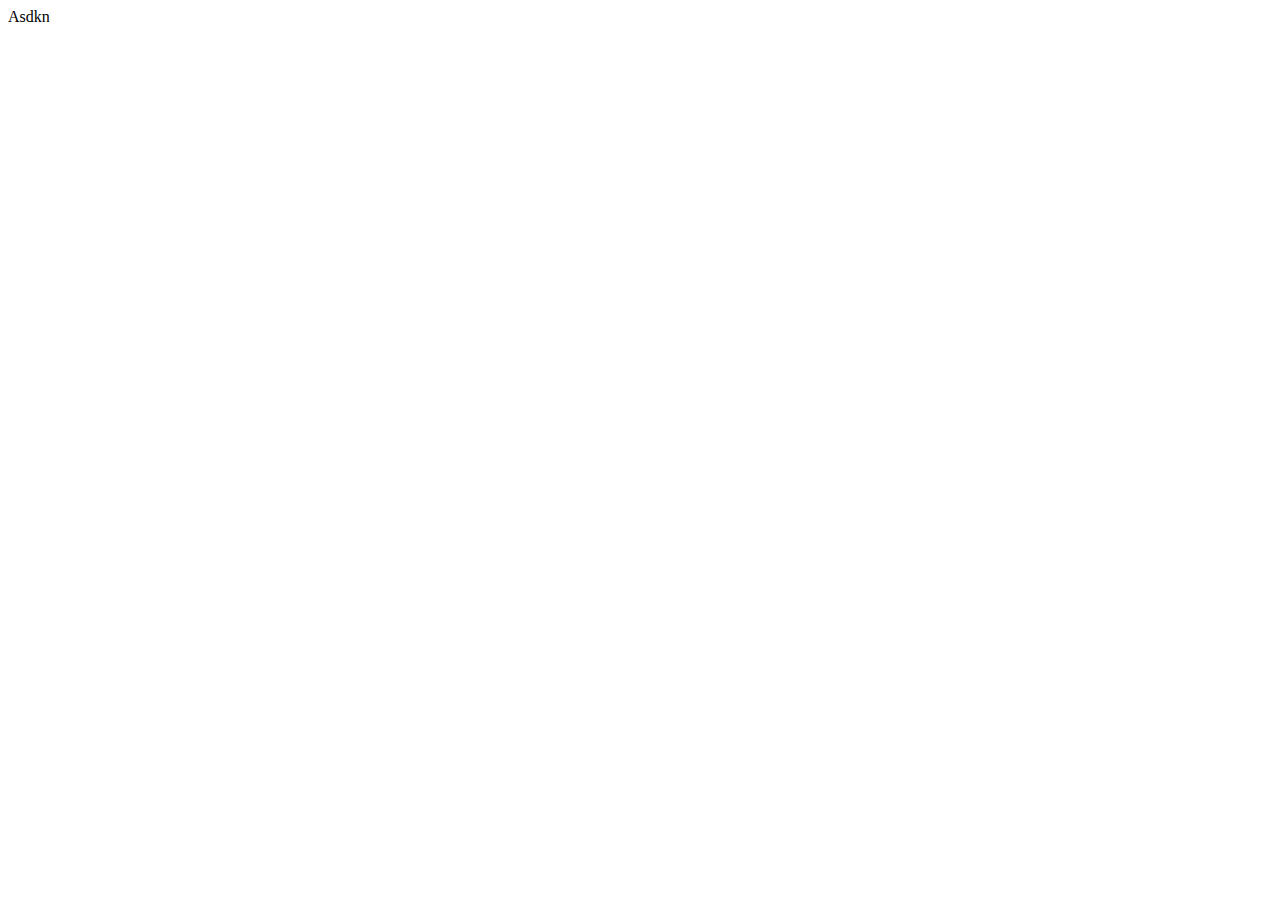
==== index.html @ a06a92b8 "boilerplate" ====
<!DOCTYPE html>
<html lang="en">
<head>
	<meta charset="UTF-8">
	<meta name="viewport" content="width=device-width, initial-scale=1.0">
	<title>Cocktail Compendium</title>

	<link rel="stylesheet" type="text/css" href="./css/styles.css" media="screen" />
	<script type="text/javascript" src="./js/main.js"></script>
</head>
<body>
	<div class="upperContainer topLevelContainer">
        Asdkn
	</div>
</body>

</html>
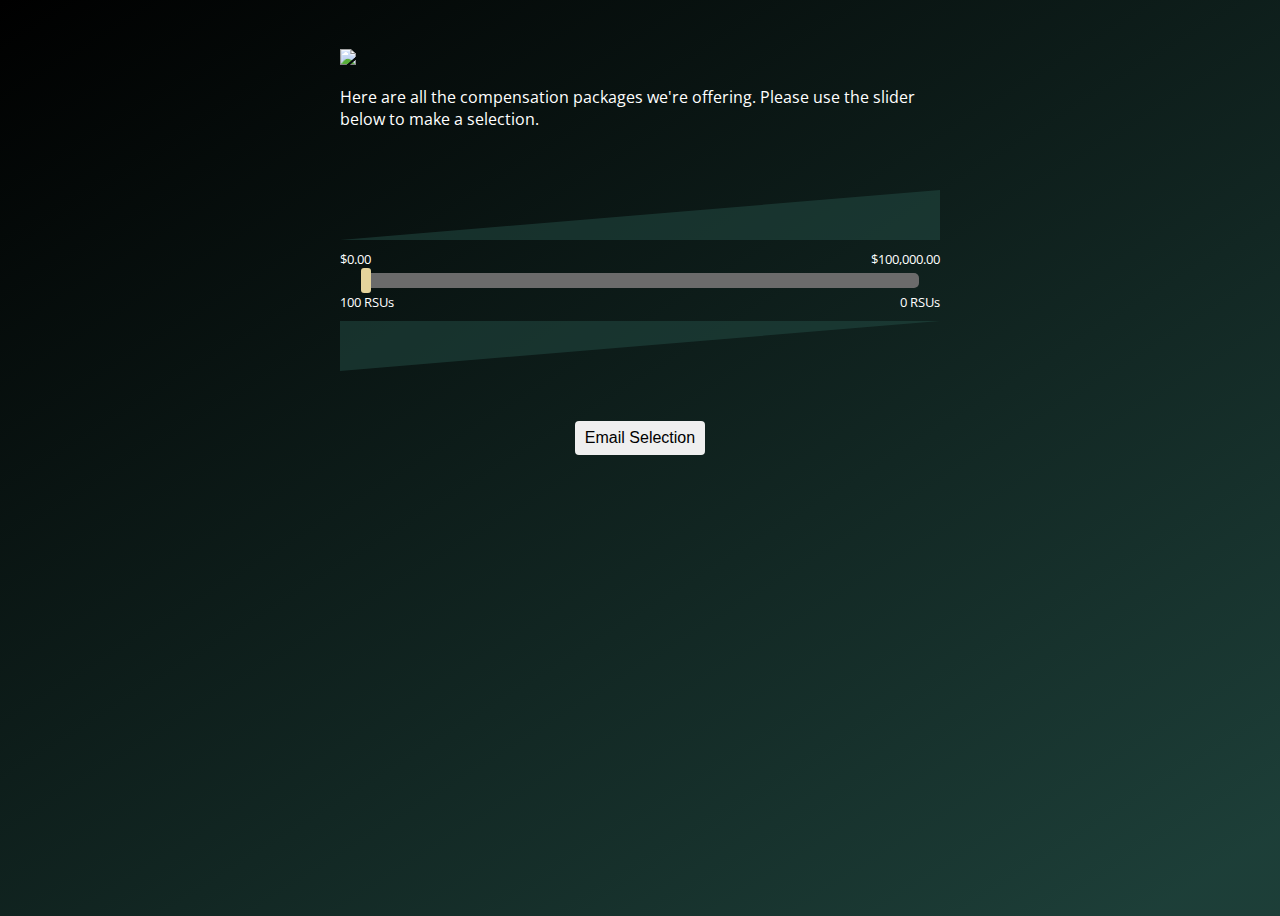
==== commit fe835f9f: "Comp calculator functional" ====
--- a/index.html
+++ b/index.html
@@ -3,15 +3,45 @@
 <head>
 	<meta charset="UTF-8">
 	<meta name="viewport" content="width=device-width, initial-scale=1.0">
-	<title>Cocktail Compendium</title>
+	<title>Comp Option Select</title>
 
+	<link rel="preconnect" href="https://fonts.googleapis.com">
+	<link rel="preconnect" href="https://fonts.gstatic.com" crossorigin>
+	<link href="https://fonts.googleapis.com/css2?family=Open+Sans:wght@400;700&display=swap" rel="stylesheet">
 	<link rel="stylesheet" type="text/css" href="./css/styles.css" media="screen" />
-	<script type="text/javascript" src="./js/main.js"></script>
+	<link rel="stylesheet" type="text/css" href="./css/index.css" media="screen" />
+	<link rel="stylesheet" href="./css/slider.css">
 </head>
 <body>
-	<div class="upperContainer topLevelContainer">
-        Asdkn
+	<div class="container">
+		<div class="content">
+			<img id="headerLogo" class="headerLogo">
+			<h2 id="headerTitle" class="headerTitle"></h2>
+			<p id="message" class="message"></p>
+
+			<div class="fill increasing"></div>
+			<div id="cashOptions" class="options"></div>
+			<div class="sliderContainer">
+				<div id="slider" class="slider">
+					<div class="thumb"></div>
+				</div>
+			</div>
+			<div id="equityOptions" class="options"></div>
+			<div class="fill decreasing"></div>
+
+			<div class="submission">
+				<a id="replyAnchor">
+					<button id="submitBtn">
+						Email Selection
+					</button>
+				</a>
+			</div>
+		</div>
 	</div>
 </body>
 
+<script type="text/javascript" src="./js/utils.js"></script>
+<script type="text/javascript" src="./js/slider.js"></script>
+<script type="text/javascript" src="./js/main.js"></script>
+
 </html>
--- a/css/styles.css
+++ b/css/styles.css
@@ -0,0 +1,27 @@
+body {
+    font-family: 'Open Sans', sans-serif;
+    background-color: #000;
+    background-image: linear-gradient(148deg,#000,rgba(36,78,70,.8) 95%);
+    background-position: 0 0;
+    background-clip: border-box;
+    color: #fff;
+    height: 100vh;
+}
+
+.container {
+    display: flex;
+    justify-content: center;
+    padding-top: 40px;
+}
+
+.content {
+    width: 600px;
+}
+
+button {
+    border: none;
+    border-radius: 4px;
+    cursor: pointer;
+    font-size: 16px;
+    padding: 8px 10px;
+}
--- a/css/index.css
+++ b/css/index.css
@@ -0,0 +1,28 @@
+.headerLogo {
+    max-height: 60px;
+}
+
+.headerTitle {
+    margin: 10px 0 0 0;
+}
+
+.message {
+    margin-bottom: 60px;
+}
+
+.submission {
+    margin-top: 50px;
+    text-align: center;
+    width: 100%;
+}
+
+button {
+    border-color: #fff;
+    box-shadow: none;
+    color: #000;
+}
+
+button:hover {
+    border-color: #dfe1e1;
+    background-color: #dfe1e1;
+}
--- a/css/slider.css
+++ b/css/slider.css
@@ -0,0 +1,53 @@
+.sliderContainer {
+	text-align: center;
+	margin: 5px auto;
+	width: 93%;
+}
+
+.slider {
+	border-radius: 5px;
+	background: #6b6b6b;
+	height: 15px;
+}
+
+.thumb {
+	width: 10px;
+	height: 25px;
+	border-radius: 3px;;
+	position: relative;
+	left: 0;
+	top: -5px;
+	background: #e5d49c;
+	cursor: pointer;
+}
+
+.options {
+    display: flex;
+    justify-content: space-between;
+}
+
+.option {
+    font-size: small;
+    text-align: center;
+    width: fit-content;
+}
+
+.fill {
+    height: 0; 
+    margin: 10px 0;
+    width: 0; 
+}
+
+.increasing {
+    border-left: 300px solid transparent;
+    border-right: 300px solid rgba(36,78,70,.5);
+    border-top: 25px solid transparent;
+    border-bottom: 25px solid rgba(36,78,70,.5);
+}
+
+.decreasing {
+    border-left: 300px solid rgba(36,78,70,.5);
+    border-right: 300px solid transparent;
+    border-top: 25px solid rgba(36,78,70,.5);
+    border-bottom: 25px solid transparent;
+}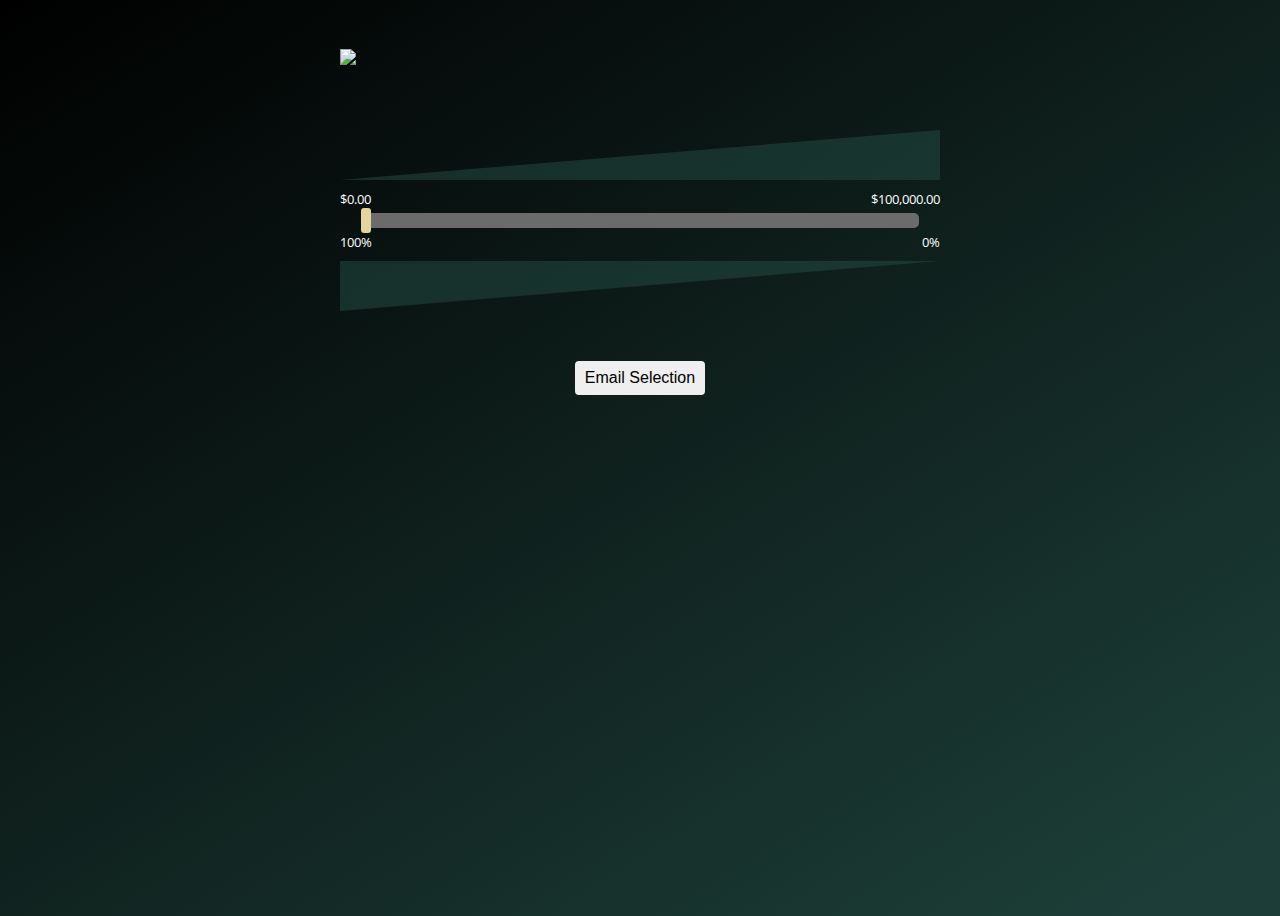
==== commit 139d08ce: "Added favicon" ====
--- a/index.html
+++ b/index.html
@@ -3,7 +3,9 @@
 <head>
 	<meta charset="UTF-8">
 	<meta name="viewport" content="width=device-width, initial-scale=1.0">
-	<title>Comp Option Select</title>
+	<title>Compensation Options</title>
+
+	<link rel="icon" type="image/x-icon" href="./img/favicon.ico">
 
 	<link rel="preconnect" href="https://fonts.googleapis.com">
 	<link rel="preconnect" href="https://fonts.gstatic.com" crossorigin>
--- a/css/styles.css
+++ b/css/styles.css
@@ -11,7 +11,7 @@
 .container {
     display: flex;
     justify-content: center;
-    padding-top: 40px;
+    padding: 40px 0;
 }
 
 .content {
